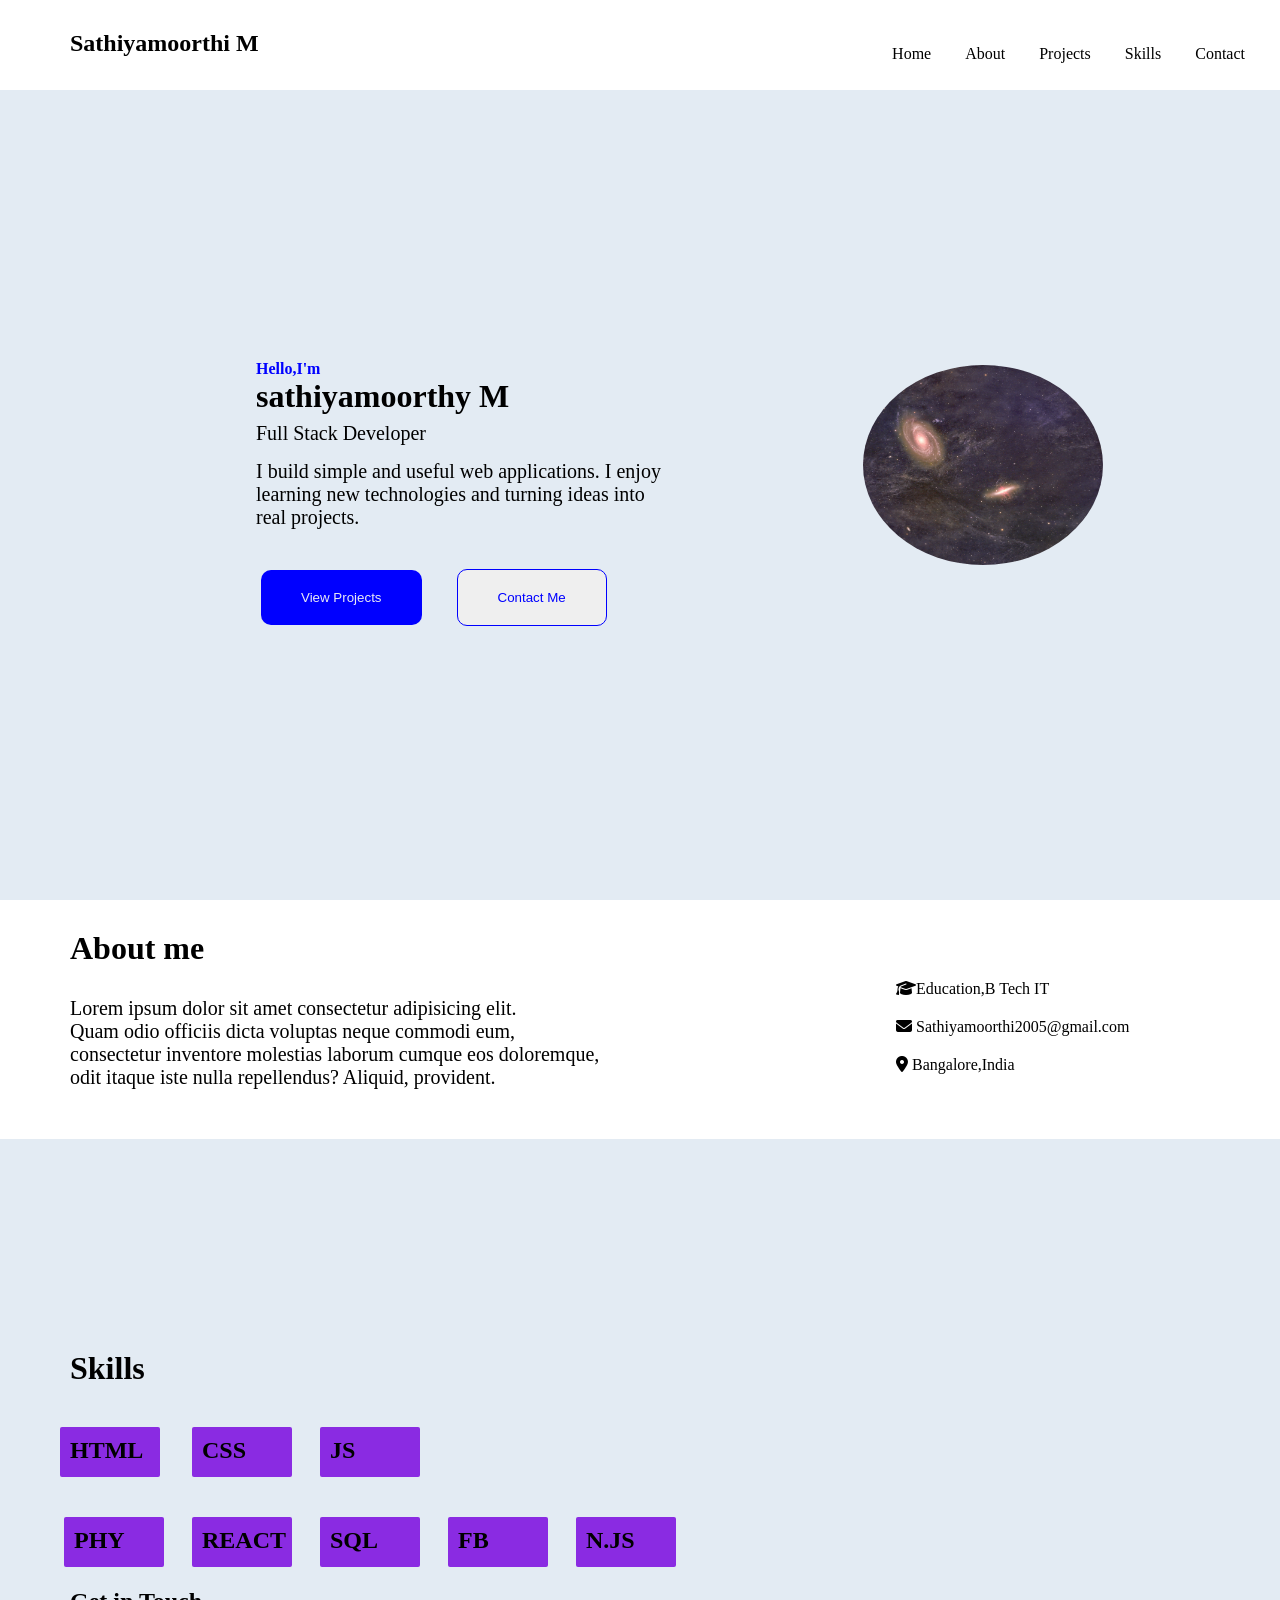
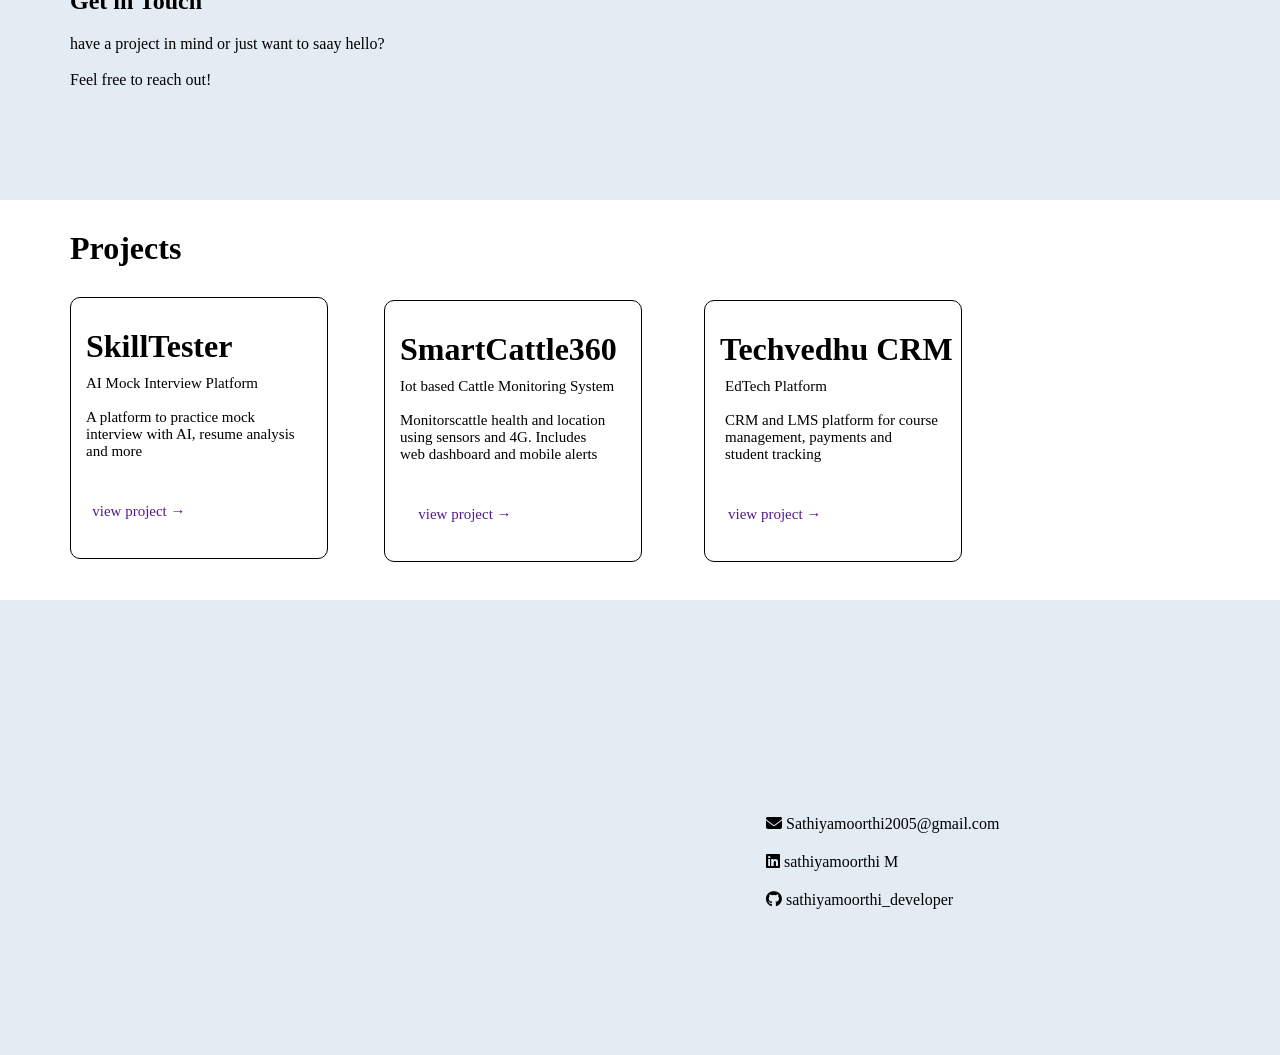
==== demo/portfolio.html @ 0ed50fac "first commit" ====
<!DOCTYPE html>
<html lang="en">

<head>
    <meta charset="UTF-8">
    <meta name="viewport" content="width=device-width, initial-scale=1.0">
    <title>PORTFOLIO</title>
    <link rel="stylesheet" href="style.css">
    <link rel="stylesheet" href="https://cdnjs.cloudflare.com/ajax/libs/font-awesome/6.7.2/css/all.min.css">


    </link>
</head>

<body>
    <nav>
        <h2>Sathiyamoorthi M</h2>
        <ul class="nav-head">
            <li><a href="">Home</a></li>
            <li><a href="">About</a></li>
            <li><a href="">Projects</a></li>
            <li><a href="">Skills</a></li>
            <li><a href="">Contact</a></li>
        </ul>
    </nav>
    <div class="content">
        <P class="propose">Hello,I'm</P>
        <h1>sathiyamoorthy M</h1>
        <div class="name5">Full Stack Developer<br>
            <p> I build simple and useful web applications. I enjoy<br>learning new technologies and turning ideas
                into<br>real projects.
            </p>
            <button class="name2">View Projects</button>
            <button class="name3">Contact Me</button>
            <img src=" image.jpg" alt="">
        </div>
    </div>
    <div class="box">
        <h1>About me</h1>

        <p>Lorem ipsum dolor sit amet consectetur adipisicing elit. <br>Quam odio officiis dicta voluptas neque commodi
            eum,<br>
            consectetur inventore molestias laborum cumque eos doloremque, <br>odit itaque iste nulla repellendus?
            Aliquid,
            provident.</p>
        <div class="about-menu">
            <div class="education-icons">
                <i class="fa-solid fa-graduation-cap"></i>Education,B Tech IT
            </div>
            <div class="email-icons">
                <i class="fa-solid fa-envelope"></i> Sathiyamoorthi2005@gmail.com
            </div>
            <div class="location-icons ">
                <i class="fa-solid fa-location-dot"></i> Bangalore,India
            </div>
        </div>



    </div>

    </div>
    <div class="box1">
        <div class="container">
            <h1>Skills</h1>

            <div class="box1-a">
                <h2>HTML</h2>
            </div>
            <div class="box1-b">
                <h2>CSS</h2>
            </div>
            <div class="box1-c">
                <h2>JS</h2>
            </div>
            <div class="box1-d">
                <h2>PHY</h2>
            </div>
            <div class="box1-e">
                <h2>REACT</h2>
            </div>
            <div class="box1-f">
                <h2>SQL</h2>
            </div>
            <div class="box1-g">
                <h2>FB</h2>
            </div>
            <div class="box1-h">
                <h2>N.JS</h2>
            </div>

        </div>
    </div>
    </div>
    <div class="box2">
        <h1>Projects</h1>
        <div class="box3">
            <h1>SkillTester</h1>
            <p>AI Mock Interview Platform<br><br>
                A platform to practice mock<br>interview with AI, resume analysis<br> and more
                <a href=""> view project → </a>
            </p>
        </div>
        <div class="box4">
            <h1>SmartCattle360</h1>
            <p> Iot based Cattle Monitoring System<br><br>
                Monitorscattle health and location<br> using sensors and 4G. Includes<br> web dashboard and mobile
                alerts
                <a href=""> view project → </a>
            </p>
        </div>
        <div class="box5">
            <h1>Techvedhu CRM</h1>
            <p>EdTech Platform<br><br>CRM and LMS platform for course<br> management, payments and<br> student
                tracking
                <a href=""> view project → </a>
            </p>
        </div>
    </div>
    <footer>
        <h2>Get in Touch</h2>
        <p>have a project in mind or just want to saay hello?<br><br> Feel free to reach out! </p>
        <div class="foot-menu">
            <div class="icons">
                <div class="email-icon">
                    <i class="fa-solid fa-envelope"></i>  Sathiyamoorthi2005@gmail.com
                </div>
                <div class="linkedin-icon">
                    <i class="fa-brands fa-linkedin"></i>  sathiyamoorthi M
                </div>
                <div class="github-icon">
                    <i class="fa-brands fa-github"></i>    sathiyamoorthi_developer
                </div>
            </div>
        </div>
    </footer>
</body>

</html>
---- demo/style.css ----
* {
     margin: 0;
     padding: 0;
 }

 body {
     background-color: rgb(227, 235, 243);
     
 }
 nav{
   height: 90px;
   width: 100%;
   background-color:white;
 }
  .name2{
   color:rgb(235, 235, 245);
   margin-top: 40px;
   margin-left: 5px;
    padding-top: 20px;
    padding-bottom: 20px;
    padding-left: 40px;
    padding-right: 40px;
    background-color: blue;
    border: none;
    border-radius: 10px;
 }
 .name3{
   color:blue;
   margin-top: 40px;
   margin-left: 30px;
    padding-top: 20px;
    padding-bottom: 20px;
    padding-left: 40px;
    padding-right: 40px;
   border-radius:10px ;
  border: 1px solid blue;
 }
 .nav-head{
   position: absolute;
   right: 20px;
   top: 30px;   
 }
 .nav-head li{
   display: inline-block;
   padding: 15px;
   top:10%;
   

 }
 .nav-head li a{
   color: black;
   text-decoration: none;
   list-style: none;
   
}
nav h2{
   position: absolute;
   top: 30px;
   left: 70px;
}
.content{
   position: absolute;
   left: 20%;
   top: 40%;
}
 img{
       height: 200px;
        width: 240px;
        bottom:20px;
        border-radius: 60%;
        position: absolute;
        left: 150%;
        top: 2%;
 }
 .propose{
   color: blue;
   font-weight: 600;
 }
 .name5{
   margin-top: 7px;
   font-size: 20px;
   
  
 }
 .name5 p{
      font-size: 20px;
      margin-top: 15px;
   
 }
 .box{
   
   width: 100%;
   background-color: white;
   position:absolute ;
   top:100%;

 }
 .box h1{
   margin-left: 70px;
   margin-top: 30px;
   margin-bottom:30px ;
 }
 .box p{
   margin-left: 70px;
   font-size: 20px;
   margin-bottom: 50px;
   
 }
 .box1{
  
   width: 100%;
   /* background-color: rgb(223, 231, 235); */
   position:absolute;
   top: 150%;
   bottom:150%;
 }
 .container h1{
   margin-left: 70px ;

 }
 .box1-a{
  height: 50px;
  width: 100px;
  background-color: blueviolet;
  border: none;
  border-radius: 2px;
  margin-left: 60px;
  margin-top: 40px;
 }
 .box1-a h2{
  padding: 10px;
 }
  .box1-b{
  height: 50px;
  width: 100px;
  background-color: blueviolet;
  border: none;
  border-radius: 2px;
  margin-left:15%;
 margin-top: -50px;
 }
 .box1-b h2{
  padding: 10px;
 }
  .box1-c{
  height: 50px;
  width: 100px;
  background-color: blueviolet;
  border: none;
  border-radius: 2px;
  margin-left:25%;
 margin-top: -50px;
 }
 .box1-c h2{
  padding: 10px;
 }
 .box1-d{
  height: 50px;
  width: 100px;
  background-color: blueviolet;
  border: none;
  border-radius: 2px;
  margin-left:35%;
 margin-top: -50px;
 }
 .box1-d h2{
  padding: 10px;
 }
  .box1-d{
  height: 50px;
  width: 100px;
  background-color: blueviolet;
  border: none;
  border-radius: 2px;
  margin-left:5%;
 margin-top: 40px;
 }
 .box1-d h2{
  padding: 10px;
 }
 .box1-e{
  height: 50px;
  width: 100px;
  background-color: blueviolet;
  border: none;
  border-radius: 2px;
  margin-left:15%;
 margin-top: -50px;
 }
 .box1-e h2{
  padding: 10px;
 }
  .box1-f{
  height: 50px;
  width: 100px;
  background-color: blueviolet;
  border: none;
  border-radius: 2px;
  margin-left:25%;
 margin-top: -50px;
 }
 .box1-f h2{
  padding: 10px;
 }
  .box1-g{
  height: 50px;
  width: 100px;
  background-color: blueviolet;
  border: none;
  border-radius: 2px;
  margin-left:35%;
 margin-top: -50px;
 }
 .box1-g h2{
  padding: 10px;
 }
  .box1-h{
  height: 50px;
  width: 100px;
  background-color: blueviolet;
  border: none;
  border-radius: 2px;
  margin-left:45%;
 margin-top: -50px;
 }
 .box1-h h2{
  padding: 10px;
 }
 .box2{
  height: 400px;
  width: 100%;
  background-color: white;
  position: absolute;
  top: 200%;
 }
 .box2 h1{
  margin-top: 30px;
  margin-left:70px ;
 }
 .box3{
  height: 65%;
  width: 20%;
  margin-left: 70px;
  margin-top: 30px;
  border:1px solid black;  
   border-radius: 10px; 
 }
 .box3 h1{
  margin-left: 15px;
  top:5px;
 }
 .box3 p{
  margin-top:10px;
  margin-left: 15px;
  font-size:15px;
 }
 .box3 a{
  position: absolute;
  margin-top: 60px;
  margin-left: -50px;
  text-decoration: none;
 }
 .box4{
  height: 65%;
  width: 20%;
  position: absolute;
  left: 30%;
  bottom: 9.5%;
    border:1px solid black;
     border-radius: 10px;
 }
 .box4 h1{
  margin-left: 15px;
  top:5px;
 }
 .box4 p{
  margin-top:10px;
  margin-left: 15px;
  font-size:15px;
 }
 .box4 a{
  position: absolute;
  margin-top: 60px;
  margin-left: -70%;
  text-decoration: none;
 }
 .box5{
  height: 65%;
  width: 20%;
  position: absolute;
  left: 55%;
  bottom: 9.5%;
    border:1px solid black;
    border-radius: 10px;
 }
 .box5 h1{
  margin-left: 15px;
  top:5px;
 }
 .box5 p{
  margin-top:10px;
  margin-left: 20px;
  font-size:15px;
 }
 .box5 a{
  position: absolute;
  margin-top: 60px;
  left: 9%;
  text-decoration: none;
 }

 footer{
  height: 200px;
  width: 100%;
  background-color: transparent;
  margin-top: 117%;
  
  
 }
 footer h2{
  margin-left: 70px;
  
 }
 footer p{
  margin-left: 70px;
  margin-top: 20px;
 }
 .foot-menu{
  height: 30%;
  width: 30%;
  border: none;
  position: absolute;
  right: 150px;
  top: 265%;
 }
 .icons{
  margin-top: 30px;
 }
 .email-icon{
  margin-left: 20px;
  margin-top: 20px;
 }
 .linkedin-icon{
  margin-left: 20px;
  margin-top: 20px;
 }
 .github-icon{
  margin-top: 20px;
  margin-left: 20px;
 }
 .about-menu{
  position: absolute;
  left: 70%;
  top: 80px;
 }
 .email-icons{
  margin-top: 20px;
    
 }
 .location-icons{
  margin-top: 20px;
 }
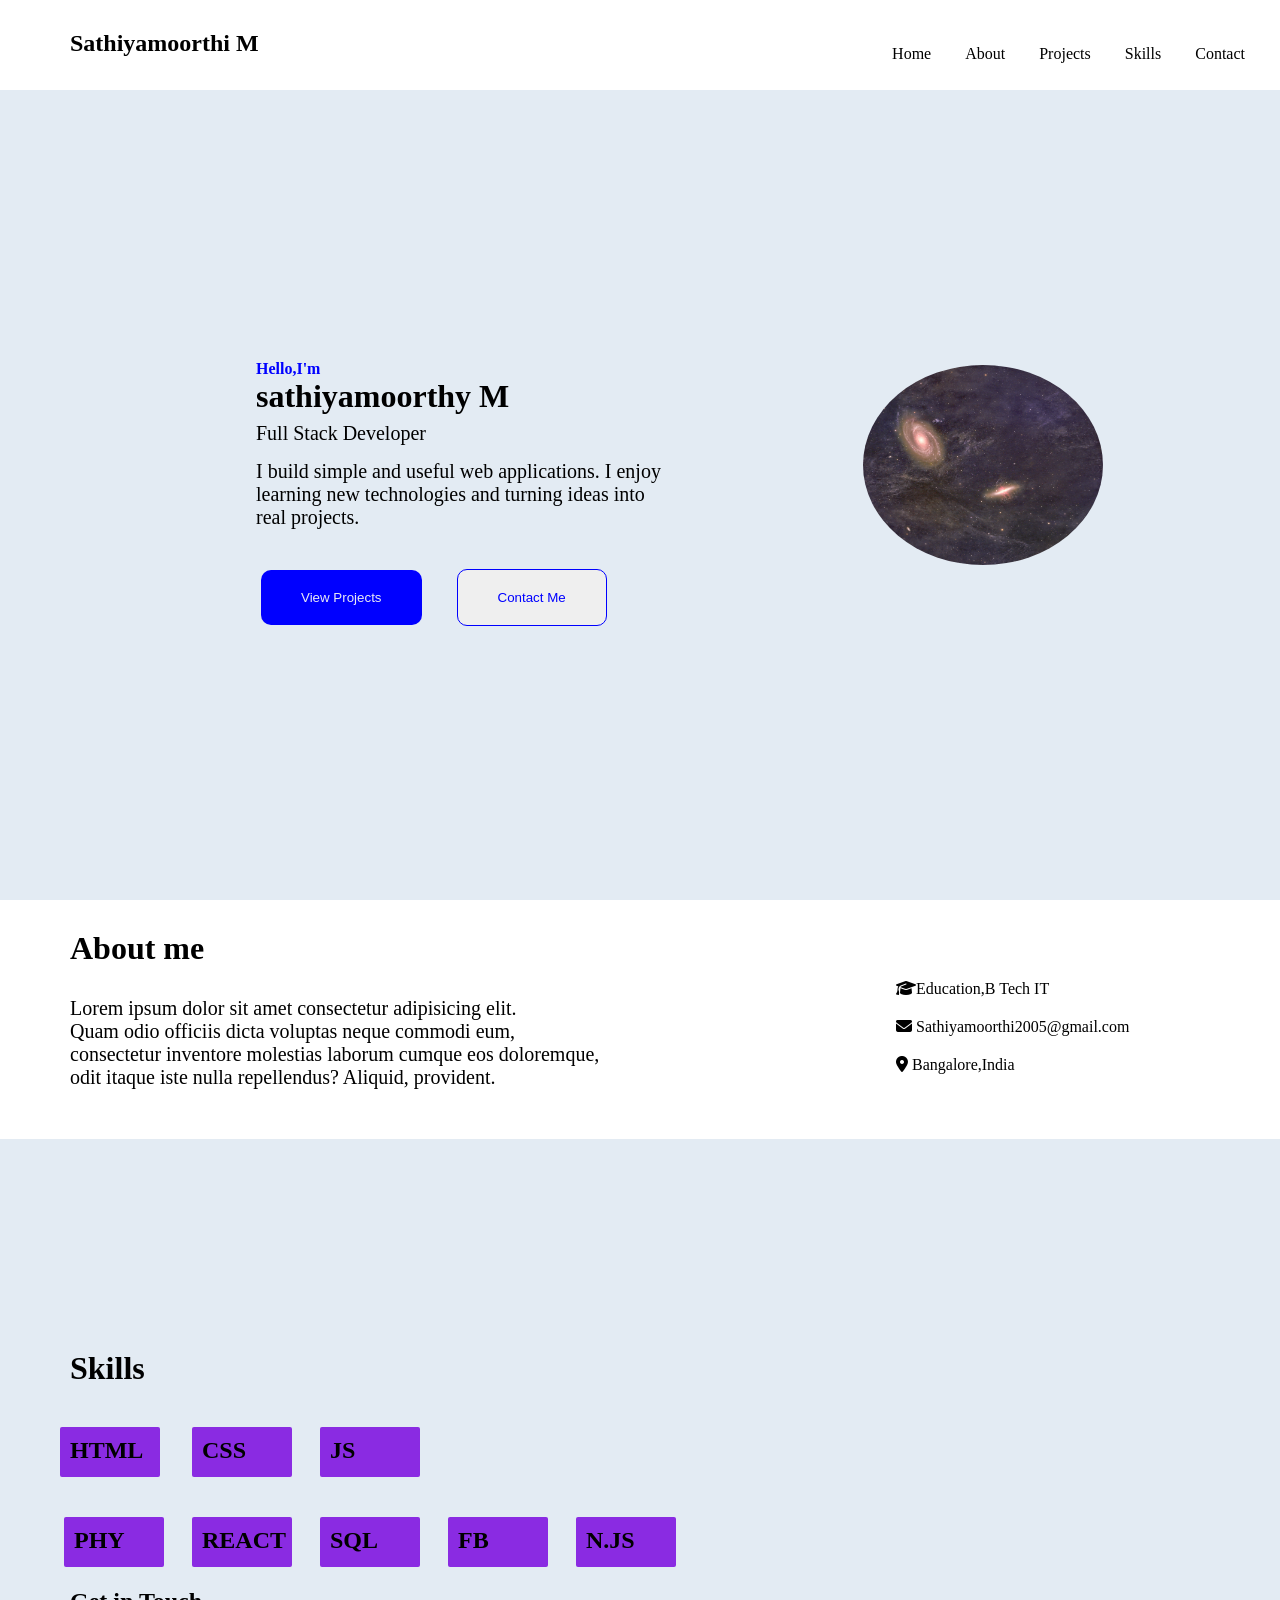
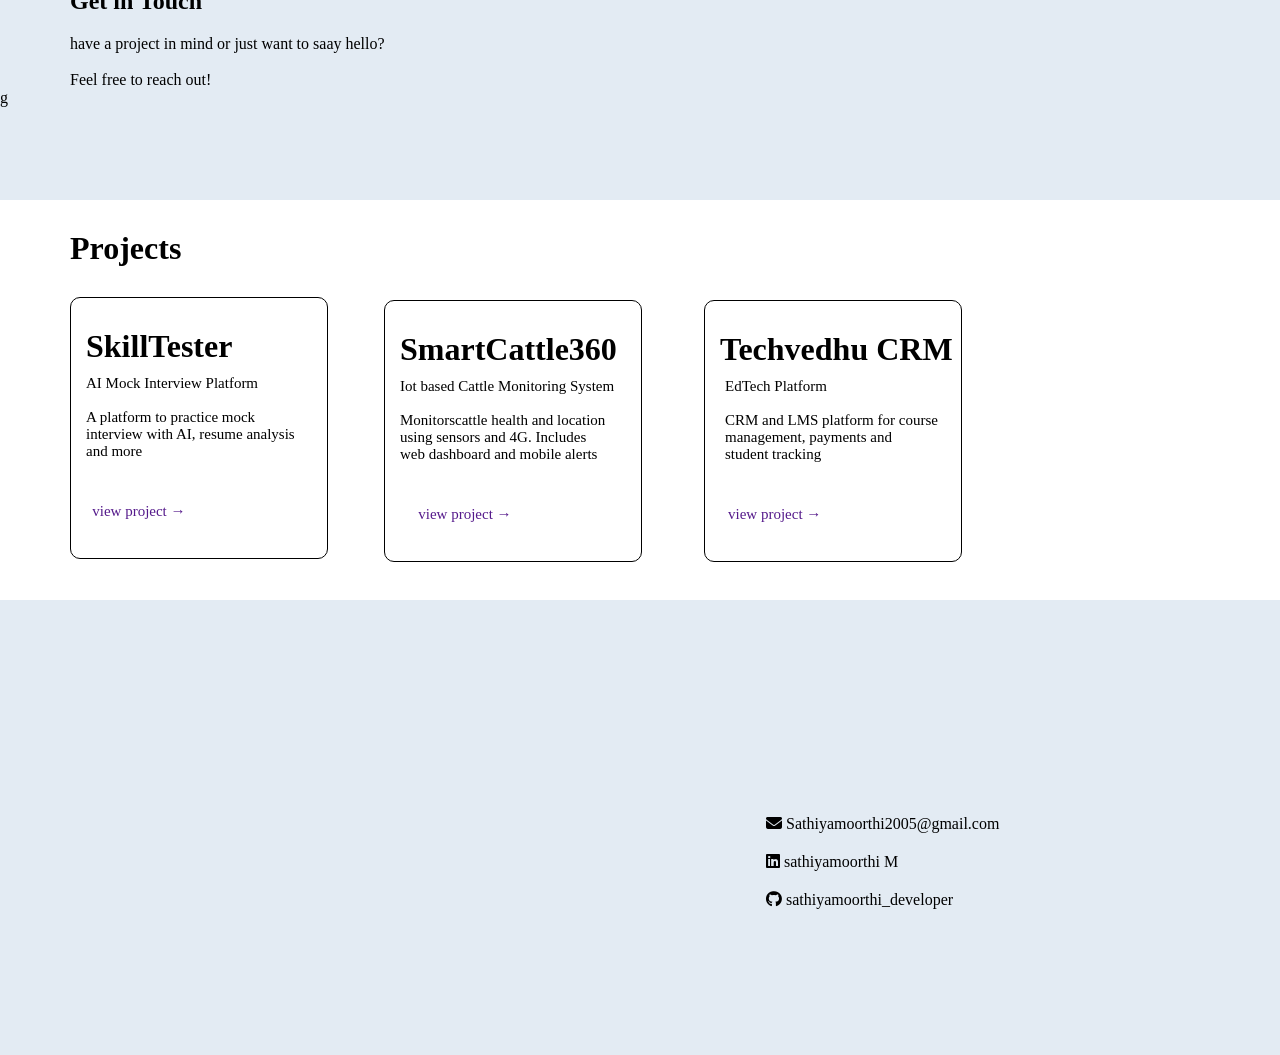
==== commit 76b01ad4: "i remave the portfolio in div class" ====
--- a/demo/portfolio.html
+++ b/demo/portfolio.html
@@ -132,7 +132,7 @@
                     <i class="fa-brands fa-github"></i>    sathiyamoorthi_developer
                 </div>
             </div>
-        </div>
+        </div>g
     </footer>
 </body>
 
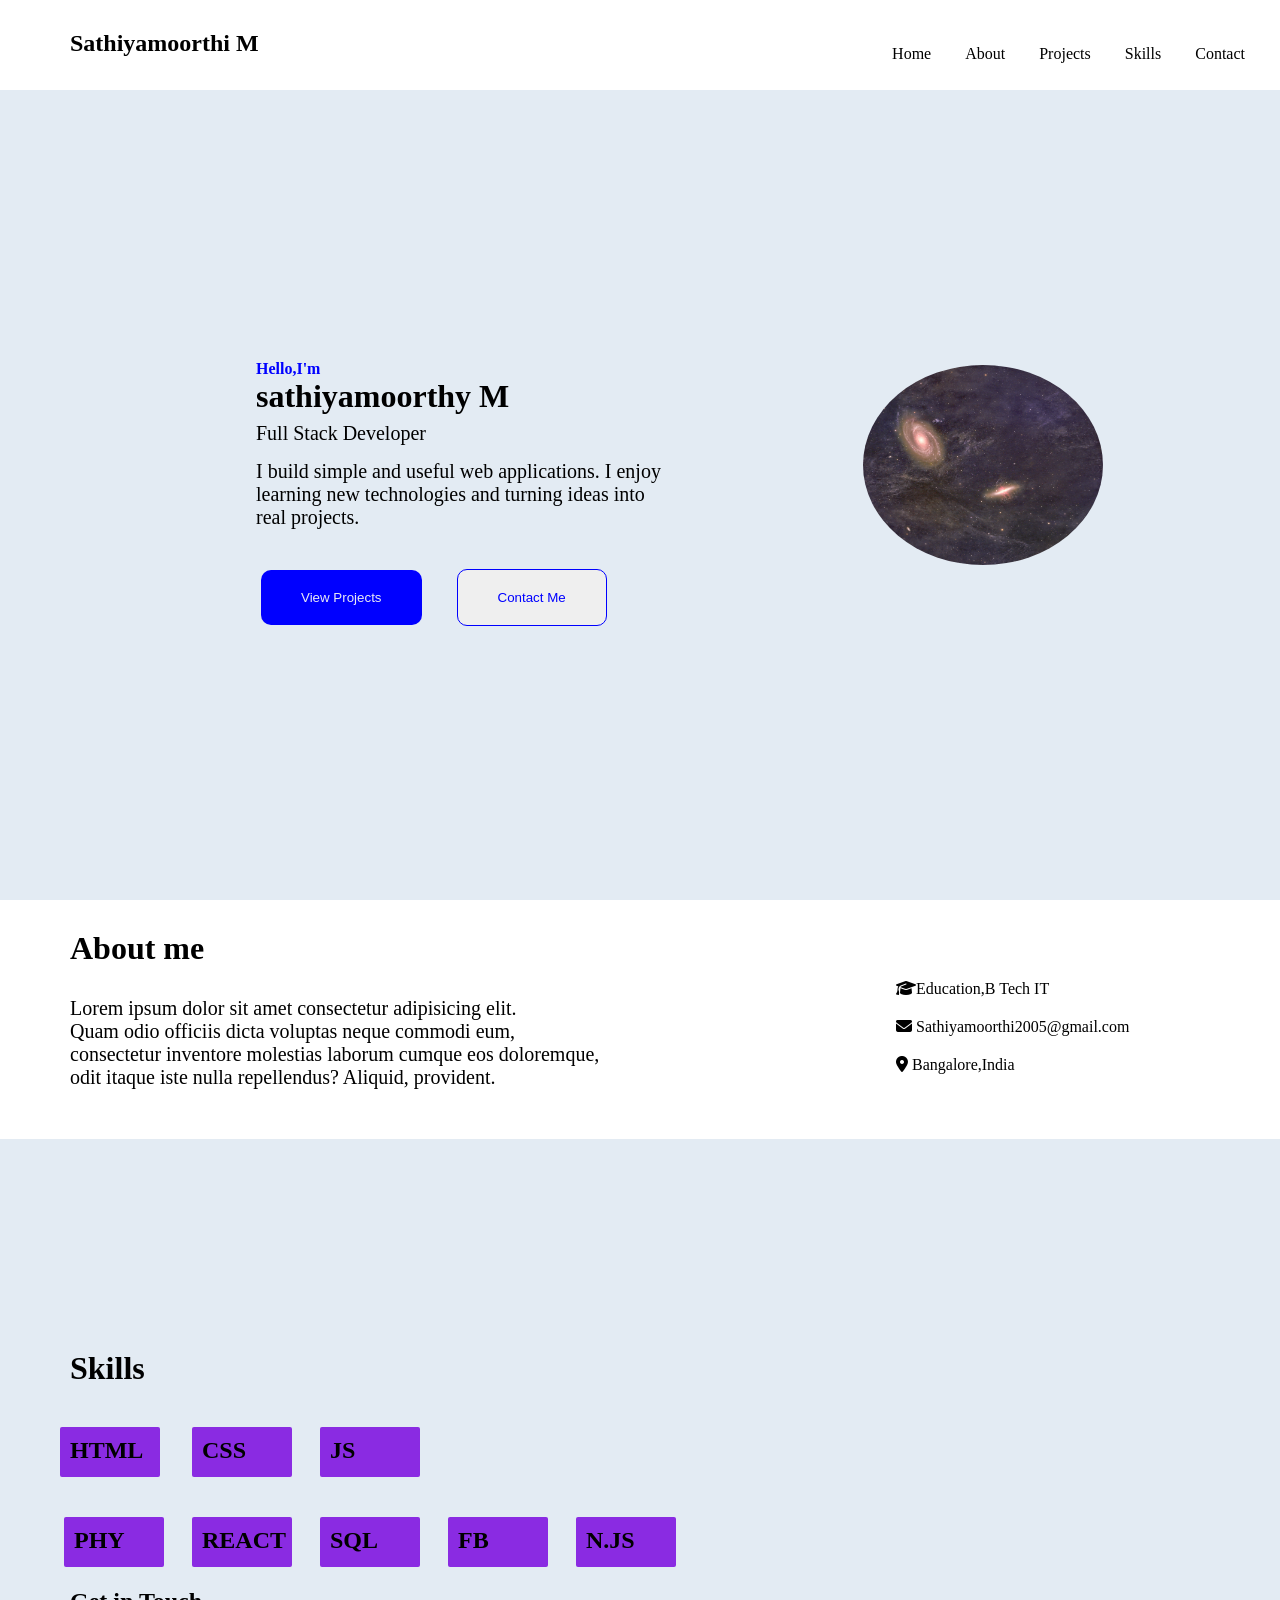
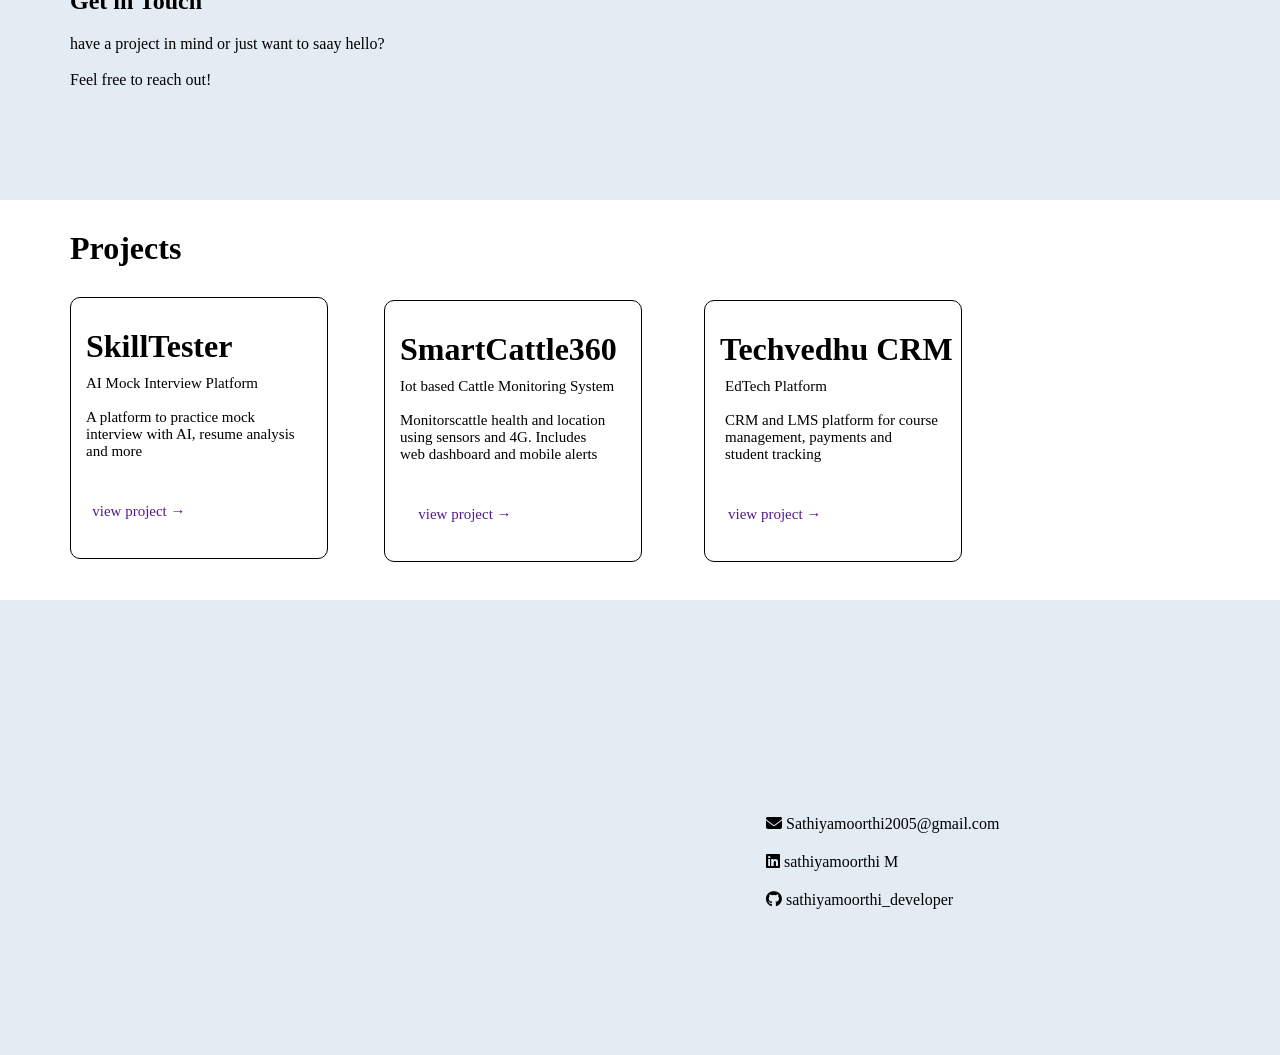
==== commit 64fd0cd2: "I delete the portfolio in div class" ====
--- a/demo/portfolio.html
+++ b/demo/portfolio.html
@@ -132,7 +132,7 @@
                     <i class="fa-brands fa-github"></i>    sathiyamoorthi_developer
                 </div>
             </div>
-        </div>g
+        </div>
     </footer>
 </body>
 
